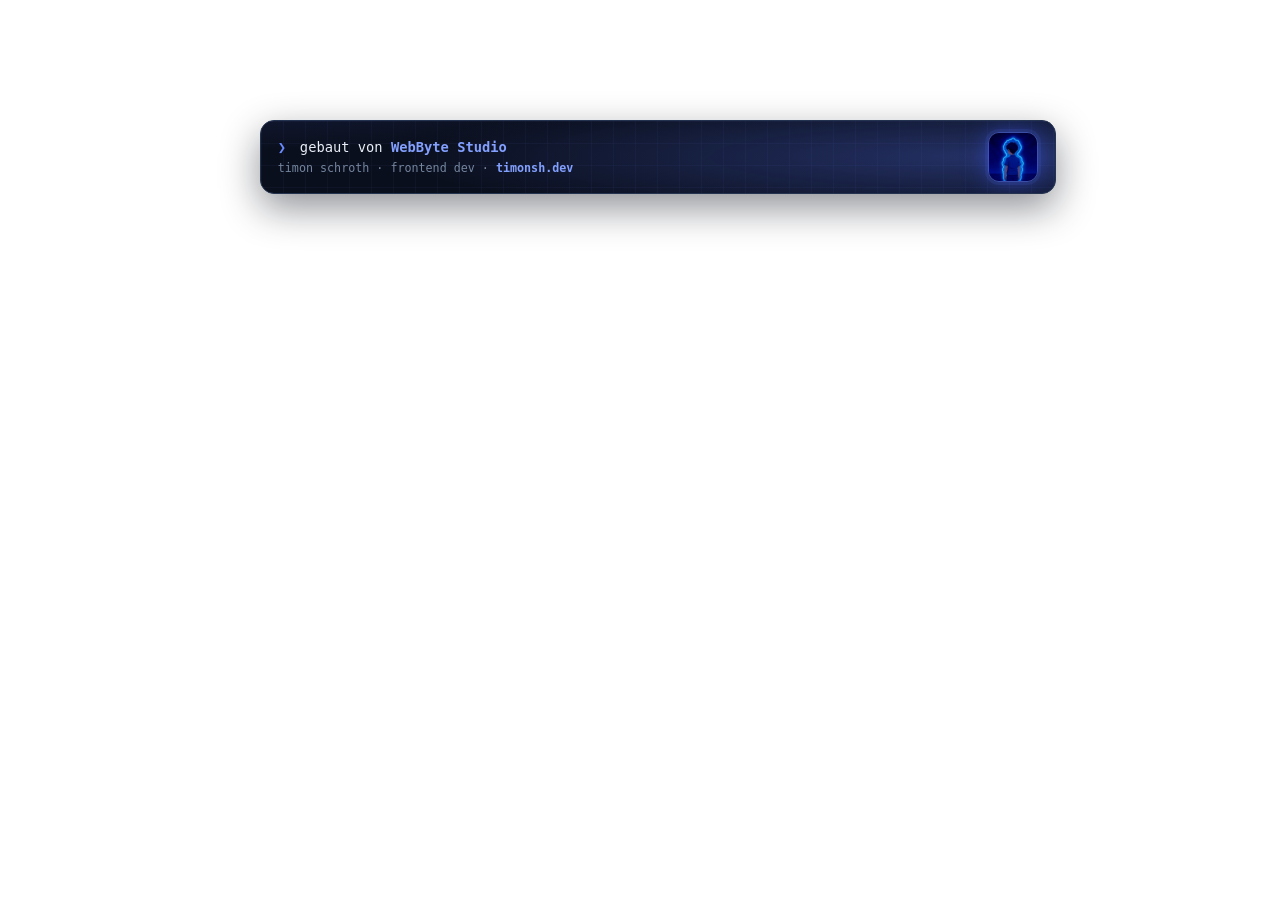
==== index.html @ 61d16535 "webbytestudio tag" ====
<!DOCTYPE html>
<html lang="de">

<head>
    <meta charset="UTF-8">
    <meta name="viewport" content="width=device-width, initial-scale=1.0">
    <title>WebByte Studio Tag</title>
    <link rel="stylesheet" href="studio-badge.css">
    <style>
        body {
            margin: 0;
            background: #fff;
            color: #241f18;
            font-family: system-ui, -apple-system, "Segoe UI", Helvetica, Arial, sans-serif;
        }

        .wrap {
            max-width: 760px;
            margin: 0 auto;
            padding: 3rem 1.25rem 5rem;
        }

        h1 {
            font-size: 1.4rem;
            margin-bottom: .25rem;
        }

        p.note {
            color: #555;
            margin-top: 0;
        }

        code {
            background: #f2f2f4;
            padding: .1em .35em;
            border-radius: 5px;
            font-size: .9em;
        }
    </style>
</head>

<body>
    <div class="wrap">

        <aside class="studio-badge" aria-label="Erstellt von WebByte Studio">
            <div class="studio-badge__text">
                <p class="studio-badge__line"><span class="studio-badge__prompt">&#10095;</span> gebaut von <a
                        href="https://timonsh.dev" rel="noopener">WebByte&nbsp;Studio</a></p>
                <p class="studio-badge__meta">timon schroth &middot; frontend&nbsp;dev &middot; <a
                        href="https://timonsh.dev" rel="noopener">timonsh.dev</a></p>
            </div>
            <a class="studio-badge__avatar" href="https://timonsh.dev" rel="noopener" aria-label="timonsh.dev — Profil">
                <img src="timon-profile.webp" alt="Timon Schroth" width="144" height="144" loading="lazy">
            </a>
        </aside>

    </div>
</body>

</html>
---- studio-badge.css ----
/* ============================================================================
   WebByte Studio — "gebaut von" Impressum-Tag  (.studio-badge)
   ----------------------------------------------------------------------------
   Isolierte, eigenständige Komponente. 1:1 aus dem ethikseite-Projekt
   extrahiert; alle CSS-Variablen des ursprünglichen Design-Systems wurden zu
   festen Werten aufgelöst, damit die Komponente ohne Abhängigkeiten in jedem
   Projekt identisch aussieht. Die font-family ist zusätzlich explizit auf allen
   Textelementen gesetzt, damit ein globales `* { font-family }` des Hosts sie
   nicht überschreibt.
   ============================================================================ */

.studio-badge {
    position: relative;
    isolation: isolate;
    overflow: hidden;
    display: flex;
    align-items: center;
    justify-content: space-between;
    gap: 1.5rem;
    width: 100%;
    margin-top: 4.5rem;
    padding: 0.7rem 1.05rem;
    border: 1px solid #243450;
    border-radius: 14px;
    background: #0a0f1d;
    color: #c7d2e0;
    font-family: ui-monospace, SFMono-Regular, Menlo, Consolas, monospace;
    font-size: clamp(0.78rem, 0.75rem + 0.15vw, 0.86rem);
    line-height: 1.5;
    box-shadow: 0 14px 38px rgba(6, 10, 22, .45);
}

.studio-badge::before {
    /* aura: blauer radialer Glow + feines Tech-Grid */
    content: "";
    position: absolute;
    inset: 0;
    z-index: -1;
    pointer-events: none;
    background:
        radial-gradient(130% 160% at 93% 50%, rgba(91, 120, 255, .32), transparent 58%),
        radial-gradient(90% 130% at -5% -30%, rgba(91, 120, 255, .12), transparent 55%),
        linear-gradient(rgba(120, 150, 255, .045) 1px, transparent 1px),
        linear-gradient(90deg, rgba(120, 150, 255, .045) 1px, transparent 1px);
    background-size: 100% 100%, 100% 100%, 22px 22px, 22px 22px;
}

.studio-badge__text {
    display: flex;
    flex-direction: column;
    gap: 0.15rem;
    min-width: 0;
}

.studio-badge__line,
.studio-badge__meta,
.studio-badge__prompt,
.studio-badge a {
    font-family: ui-monospace, SFMono-Regular, Menlo, Consolas, monospace;
}

.studio-badge__line { margin: 0; color: #e8edf7; }
.studio-badge__prompt { color: #6b8bff; font-weight: 700; margin-right: .4em; }
.studio-badge__meta { margin: 0; color: #74859f; font-size: .85em; }
.studio-badge a { color: #83a0ff; text-decoration: none; font-weight: 700; }
.studio-badge a:hover { color: #aabcff; text-decoration: underline; }
.studio-badge__meta a { font-weight: 600; }

.studio-badge__avatar {
    flex: none;
    width: 3rem;
    height: 3rem;
    border-radius: 11px;
    overflow: hidden;
    border: 1px solid rgba(91, 120, 255, .5);
    box-shadow: 0 0 0 3px rgba(91, 120, 255, .10), 0 0 24px rgba(60, 90, 255, .5);
}

.studio-badge__avatar img {
    width: 100%;
    height: 100%;
    object-fit: cover;
    display: block;
}

@media (prefers-reduced-motion: no-preference) {
    .studio-badge__avatar {
        transition: transform .2s ease;
        animation: studio-aura 3.4s ease-in-out infinite;
    }
    .studio-badge__avatar:hover { transform: translateY(-1px) scale(1.04); }
    @keyframes studio-aura {
        0%, 100% { box-shadow: 0 0 0 3px rgba(91, 120, 255, .10), 0 0 16px rgba(60, 90, 255, .4); }
        50%      { box-shadow: 0 0 0 3px rgba(91, 120, 255, .17), 0 0 32px rgba(60, 90, 255, .8); }
    }
}
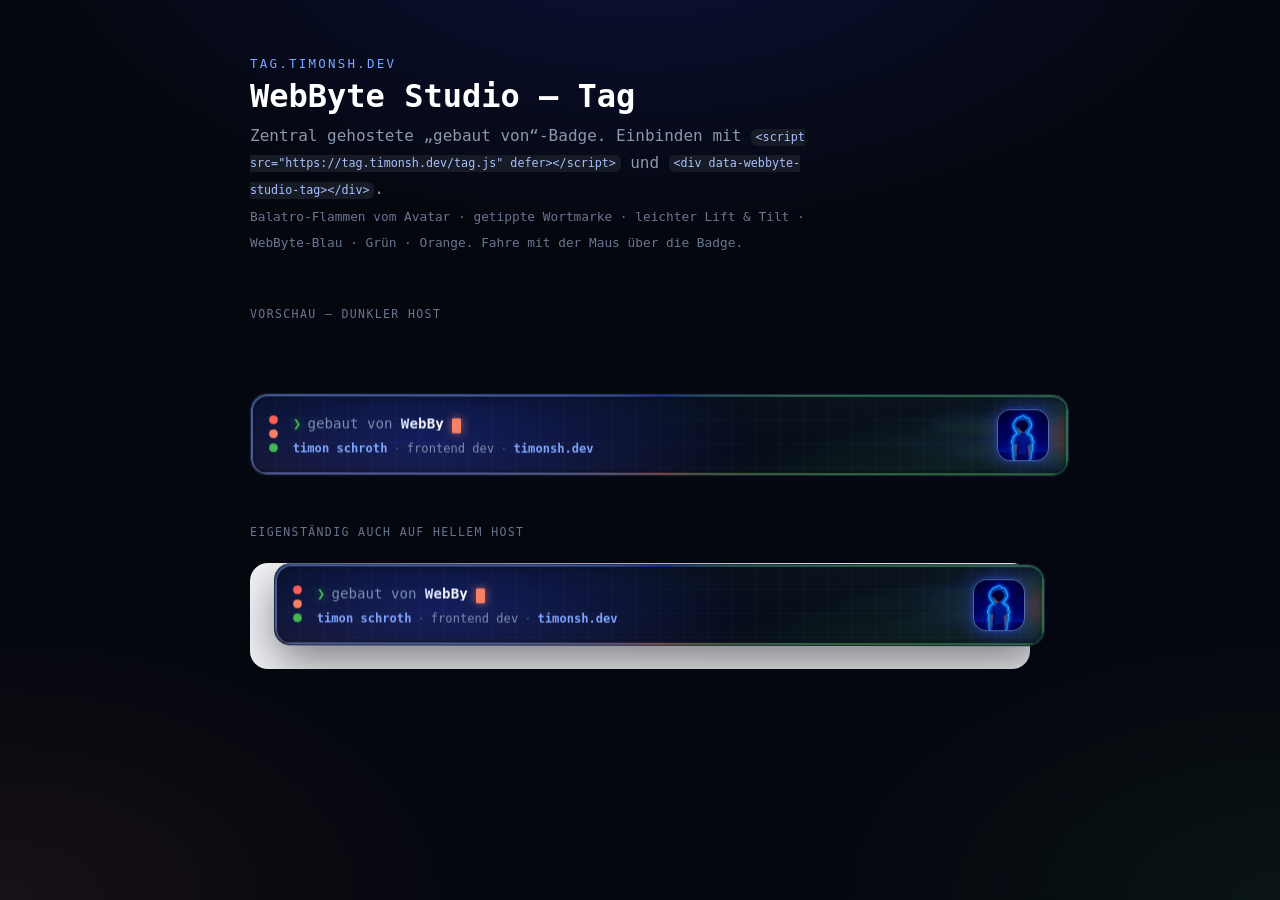
==== commit d9f78cd2: "Redesign Tag: WebByte-Palette, Ambient-Flammen, Typewriter & Lift - Palette Blau/Grün/Orange (1:1 vo" ====
--- a/index.html
+++ b/index.html
@@ -5,56 +5,186 @@
     <meta charset="UTF-8">
     <meta name="viewport" content="width=device-width, initial-scale=1.0">
     <title>WebByte Studio Tag</title>
+    <link rel="icon" href="favicon.svg" type="image/svg+xml">
     <link rel="stylesheet" href="studio-badge.css">
     <style>
+        :root { color-scheme: dark; }
+
         body {
             margin: 0;
-            background: #fff;
-            color: #241f18;
-            font-family: system-ui, -apple-system, "Segoe UI", Helvetica, Arial, sans-serif;
+            min-height: 100vh;
+            background:
+                radial-gradient(80% 60% at 50% -10%, rgba(42, 69, 248, .18), transparent 60%),
+                radial-gradient(60% 50% at 100% 100%, rgba(63, 185, 80, .08), transparent 60%),
+                radial-gradient(60% 50% at 0% 100%, rgba(247, 129, 102, .08), transparent 60%),
+                #05070f;
+            color: #e6edf3;
+            font-family: ui-monospace, SFMono-Regular, Menlo, Consolas, monospace;
+            /* Custom-Cursor auch auf der Showcase-Seite */
+            cursor: url("data:image/svg+xml,%3Csvg%20xmlns='http://www.w3.org/2000/svg'%20width='26'%20height='26'%20viewBox='0%200%2026%2026'%3E%3Cpath%20d='M5%202.5%20L5%2021.5%20L10.2%2016.7%20L13.6%2022.8%20L16.6%2021.1%20L13.2%2015.2%20L20%2015%20Z'%20fill='%23f78166'%20stroke='%2305070f'%20stroke-width='1.5'%20stroke-linejoin='round'/%3E%3C/svg%3E") 5 3, auto;
         }
 
+        a { cursor: url("data:image/svg+xml,%3Csvg%20xmlns='http://www.w3.org/2000/svg'%20width='26'%20height='26'%20viewBox='0%200%2026%2026'%3E%3Cpath%20d='M5%202.5%20L5%2021.5%20L10.2%2016.7%20L13.6%2022.8%20L16.6%2021.1%20L13.2%2015.2%20L20%2015%20Z'%20fill='%237ea5ff'%20stroke='%2305070f'%20stroke-width='1.5'%20stroke-linejoin='round'/%3E%3C/svg%3E") 5 3, pointer; }
+
         .wrap {
-            max-width: 760px;
+            max-width: 780px;
             margin: 0 auto;
-            padding: 3rem 1.25rem 5rem;
+            padding: 3.5rem 1.25rem 6rem;
+        }
+
+        .eyebrow {
+            font-size: .78rem;
+            letter-spacing: .18em;
+            text-transform: uppercase;
+            color: #7ea5ff;
+            margin: 0 0 .4rem;
         }
 
         h1 {
-            font-size: 1.4rem;
-            margin-bottom: .25rem;
+            font-size: clamp(1.4rem, 1.1rem + 1.8vw, 2rem);
+            margin: 0 0 .5rem;
+            text-wrap: balance;
+            color: #fff;
         }
 
         p.note {
-            color: #555;
-            margin-top: 0;
+            color: #8a97ad;
+            margin: 0;
+            line-height: 1.65;
+            max-width: 60ch;
         }
 
+        .hint { color: #6a7690; font-size: .8rem; }
+
         code {
-            background: #f2f2f4;
-            padding: .1em .35em;
-            border-radius: 5px;
+            background: #161b26;
+            padding: .12em .4em;
+            border-radius: 6px;
             font-size: .9em;
+            color: #a8c0ff;
         }
+
+        .panel-label {
+            margin: 3.2rem 0 .6rem;
+            font-size: .72rem;
+            letter-spacing: .12em;
+            text-transform: uppercase;
+            color: #6a7690;
+        }
+
+        /* Nachweis der Eigenständigkeit: auch auf hellem Host unverändert */
+        .light-host {
+            background: #f5f6f8;
+            border-radius: 18px;
+            padding: 0 1.5rem 1.5rem;
+        }
+
+        .light-host .studio-badge { margin-top: 1.5rem; }
     </style>
 </head>
 
 <body>
     <div class="wrap">
+        <p class="eyebrow">tag.timonsh.dev</p>
+        <h1>WebByte Studio — Tag</h1>
+        <p class="note">
+            Zentral gehostete „gebaut von“-Badge. Einbinden mit
+            <code>&lt;script src="https://tag.timonsh.dev/tag.js" defer&gt;&lt;/script&gt;</code>
+            und <code>&lt;div data-webbyte-studio-tag&gt;&lt;/div&gt;</code>.
+            <br><span class="hint">Balatro-Flammen vom Avatar · getippte Wortmarke · leichter Lift &amp; Tilt · WebByte-Blau · Grün · Orange. Fahre mit der Maus über die Badge.</span>
+        </p>
 
+        <p class="panel-label">Vorschau — dunkler Host</p>
         <aside class="studio-badge" aria-label="Erstellt von WebByte Studio">
-            <div class="studio-badge__text">
-                <p class="studio-badge__line"><span class="studio-badge__prompt">&#10095;</span> gebaut von <a
-                        href="https://timonsh.dev" rel="noopener">WebByte&nbsp;Studio</a></p>
-                <p class="studio-badge__meta">timon schroth &middot; frontend&nbsp;dev &middot; <a
-                        href="https://timonsh.dev" rel="noopener">timonsh.dev</a></p>
+            <span class="studio-badge__grid" aria-hidden="true"></span>
+            <span class="studio-badge__aura" aria-hidden="true"></span>
+            <span class="studio-badge__scan" aria-hidden="true"></span>
+            <span class="studio-badge__flames" aria-hidden="true"></span>
+            <canvas class="studio-badge__flame-canvas" aria-hidden="true"></canvas>
+
+            <div class="studio-badge__main">
+                <span class="studio-badge__dots" aria-hidden="true">
+                    <span class="studio-badge__dot studio-badge__dot--red"></span>
+                    <span class="studio-badge__dot studio-badge__dot--amber"></span>
+                    <span class="studio-badge__dot studio-badge__dot--green"></span>
+                </span>
+
+                <div class="studio-badge__text">
+                    <p class="studio-badge__line">
+                        <span class="studio-badge__prompt" aria-hidden="true">&#10095;</span>
+                        <span class="studio-badge__cmd">gebaut von</span>
+                        <a class="studio-badge__brand" href="https://timonsh.dev" rel="noopener">
+                            <span class="studio-badge__brand-word" aria-hidden="true">WebByte&nbsp;Studio</span>
+                            <span class="studio-badge__logo" aria-hidden="true">
+                                <img src="webbyte-mark.webp" alt="" width="560" height="324" loading="lazy" decoding="async">
+                            </span>
+                            <span class="studio-badge__sr">WebByte Studio</span>
+                        </a>
+                        <span class="studio-badge__caret" aria-hidden="true"></span>
+                    </p>
+                    <p class="studio-badge__meta">
+                        <a class="is-name" href="https://timonsh.dev" rel="noopener">timon schroth</a>
+                        <span class="studio-badge__sep" aria-hidden="true">&middot;</span> frontend&nbsp;dev
+                        <span class="studio-badge__sep" aria-hidden="true">&middot;</span>
+                        <a class="is-site" href="https://timonsh.dev" rel="noopener">timonsh.dev</a>
+                    </p>
+                </div>
             </div>
+
             <a class="studio-badge__avatar" href="https://timonsh.dev" rel="noopener" aria-label="timonsh.dev — Profil">
-                <img src="timon-profile.webp" alt="Timon Schroth" width="144" height="144" loading="lazy">
+                <span class="studio-badge__avatar-ring" aria-hidden="true"></span>
+                <img src="timon-profile.webp" alt="Timon Schroth" width="144" height="144" loading="lazy" decoding="async">
             </a>
         </aside>
 
+        <p class="panel-label">Eigenständig auch auf hellem Host</p>
+        <div class="light-host">
+            <aside class="studio-badge" aria-label="Erstellt von WebByte Studio">
+                <span class="studio-badge__grid" aria-hidden="true"></span>
+                <span class="studio-badge__aura" aria-hidden="true"></span>
+                <span class="studio-badge__scan" aria-hidden="true"></span>
+                <span class="studio-badge__flames" aria-hidden="true"></span>
+                <canvas class="studio-badge__flame-canvas" aria-hidden="true"></canvas>
+
+                <div class="studio-badge__main">
+                    <span class="studio-badge__dots" aria-hidden="true">
+                        <span class="studio-badge__dot studio-badge__dot--red"></span>
+                        <span class="studio-badge__dot studio-badge__dot--amber"></span>
+                        <span class="studio-badge__dot studio-badge__dot--green"></span>
+                    </span>
+
+                    <div class="studio-badge__text">
+                        <p class="studio-badge__line">
+                            <span class="studio-badge__prompt" aria-hidden="true">&#10095;</span>
+                            <span class="studio-badge__cmd">gebaut von</span>
+                            <a class="studio-badge__brand" href="https://timonsh.dev" rel="noopener">
+                                <span class="studio-badge__brand-word" aria-hidden="true">WebByte&nbsp;Studio</span>
+                                <span class="studio-badge__logo" aria-hidden="true">
+                                    <img src="webbyte-mark.webp" alt="" width="560" height="324" loading="lazy" decoding="async">
+                                </span>
+                                <span class="studio-badge__sr">WebByte Studio</span>
+                            </a>
+                            <span class="studio-badge__caret" aria-hidden="true"></span>
+                        </p>
+                        <p class="studio-badge__meta">
+                            <a class="is-name" href="https://timonsh.dev" rel="noopener">timon schroth</a>
+                            <span class="studio-badge__sep" aria-hidden="true">&middot;</span> frontend&nbsp;dev
+                            <span class="studio-badge__sep" aria-hidden="true">&middot;</span>
+                            <a class="is-site" href="https://timonsh.dev" rel="noopener">timonsh.dev</a>
+                        </p>
+                    </div>
+                </div>
+
+                <a class="studio-badge__avatar" href="https://timonsh.dev" rel="noopener" aria-label="timonsh.dev — Profil">
+                    <span class="studio-badge__avatar-ring" aria-hidden="true"></span>
+                    <img src="timon-profile.webp" alt="Timon Schroth" width="144" height="144" loading="lazy" decoding="async">
+                </a>
+            </aside>
+        </div>
     </div>
+
+    <!-- dogfood: dasselbe Skript wertet die statischen Badges auf -->
+    <script src="tag.js" defer></script>
 </body>
 
-</html>+</html>
--- a/studio-badge.css
+++ b/studio-badge.css
@@ -1,96 +1,606 @@
 /* ============================================================================
    WebByte Studio — "gebaut von" Impressum-Tag  (.studio-badge)
    ----------------------------------------------------------------------------
-   Isolierte, eigenständige Komponente. 1:1 aus dem ethikseite-Projekt
-   extrahiert; alle CSS-Variablen des ursprünglichen Design-Systems wurden zu
-   festen Werten aufgelöst, damit die Komponente ohne Abhängigkeiten in jedem
-   Projekt identisch aussieht. Die font-family ist zusätzlich explizit auf allen
-   Textelementen gesetzt, damit ein globales `* { font-family }` des Hosts sie
-   nicht überschreibt.
+   Eigenständige, in sich geschlossene Komponente. Keine externen Variablen.
+
+   Design-Sprache 1:1 von timonsh.dev:
+     · Blau   #2a45f8 / #7ea5ff   (WebByte-Primary — Logo-Hintergrund)
+     · Grün   #3fb950             (Special / Terminal-Prompt)
+     · Orange #f78166             (Special / Caret + Flammen)
+
+   Features:
+     · Balatro-Flammen vom Avatar (rechts) nach links (Canvas via tag.js,
+       CSS-Ember-Fallback ohne JS) — Blau→Orange→Weiß mit grünen Funken.
+     · Terminal-Prompt "tippt" die Wortmarke (Typewriter via tag.js).
+     · Logo fließt als kleine Primary-Blau-Pille in die Wortmarke ein.
+     · Custom-Cursor (nur innerhalb der Badge), sehr leichter Lift/Float,
+       rotierender Conic-Rand, driftendes Grid, orbitierende Aura, Scanline.
+     · Viele, ineinandergreifende Hover-Effekte.
+   Alles hinter `prefers-reduced-motion` bzw. JS-Guards abgesichert. Die
+   Mono-Schrift ist explizit gesetzt, damit ein globales `* { font-family }`
+   des Hosts das Aussehen nicht verändert.
    ============================================================================ */
 
+@property --wbs-angle {
+    syntax: "<angle>";
+    inherits: false;
+    initial-value: 0deg;
+}
+
 .studio-badge {
+    /* --- Palette als lokale Tokens --- */
+    --wbs-blue: #2a45f8;
+    --wbs-blue-lite: #7ea5ff;
+    --wbs-green: #3fb950;
+    --wbs-orange: #f78166;
+    --wbs-ink: #e8edf7;
+    --wbs-muted: #7d8eaf;
+    --wbs-surface: #080d1a;
+    --wbs-border: #1b2740;
+
+    /* --- Custom-Cursor (nur innerhalb der Badge, Host bleibt unberührt) --- */
+    --wbs-cursor: url("data:image/svg+xml,%3Csvg%20xmlns='http://www.w3.org/2000/svg'%20width='26'%20height='26'%20viewBox='0%200%2026%2026'%3E%3Cpath%20d='M5%202.5%20L5%2021.5%20L10.2%2016.7%20L13.6%2022.8%20L16.6%2021.1%20L13.2%2015.2%20L20%2015%20Z'%20fill='%23f78166'%20stroke='%2305070f'%20stroke-width='1.5'%20stroke-linejoin='round'/%3E%3C/svg%3E") 5 3, auto;
+    --wbs-cursor-link: url("data:image/svg+xml,%3Csvg%20xmlns='http://www.w3.org/2000/svg'%20width='26'%20height='26'%20viewBox='0%200%2026%2026'%3E%3Cpath%20d='M5%202.5%20L5%2021.5%20L10.2%2016.7%20L13.6%2022.8%20L16.6%2021.1%20L13.2%2015.2%20L20%2015%20Z'%20fill='%237ea5ff'%20stroke='%2305070f'%20stroke-width='1.5'%20stroke-linejoin='round'/%3E%3C/svg%3E") 5 3, pointer;
+
     position: relative;
     isolation: isolate;
     overflow: hidden;
     display: flex;
     align-items: center;
     justify-content: space-between;
-    gap: 1.5rem;
+    gap: 1.4rem;
     width: 100%;
     margin-top: 4.5rem;
-    padding: 0.7rem 1.05rem;
-    border: 1px solid #243450;
-    border-radius: 14px;
-    background: #0a0f1d;
-    color: #c7d2e0;
+    padding: 0.85rem 1.15rem;
+    border: 1px solid var(--wbs-border);
+    border-radius: 16px;
+    background:
+        radial-gradient(120% 140% at 100% 0%, rgba(63, 185, 80, .05), transparent 55%),
+        radial-gradient(120% 140% at 0% 100%, rgba(247, 129, 102, .05), transparent 55%),
+        var(--wbs-surface);
+    color: var(--wbs-ink);
     font-family: ui-monospace, SFMono-Regular, Menlo, Consolas, monospace;
-    font-size: clamp(0.78rem, 0.75rem + 0.15vw, 0.86rem);
+    font-size: clamp(0.78rem, 0.74rem + 0.2vw, 0.88rem);
     line-height: 1.5;
-    box-shadow: 0 14px 38px rgba(6, 10, 22, .45);
-}
-
+    cursor: var(--wbs-cursor);
+    box-shadow:
+        0 18px 48px rgba(4, 8, 20, .5),
+        inset 0 1px 0 rgba(255, 255, 255, .04);
+    /* Transform gehört im JS-Modus dem Skript (Float + Tilt); ohne JS greift
+       der :hover-Lift. transition schließt transform absichtlich mit ein –
+       tag.js setzt sie beim Init passend um. */
+    transition:
+        transform .45s cubic-bezier(.22, 1, .36, 1),
+        border-color .4s ease,
+        box-shadow .4s ease;
+    will-change: transform;
+}
+
+/* ---------- Rotierender Conic-Rand (Blau → Grün → Orange) ---------- */
 .studio-badge::before {
-    /* aura: blauer radialer Glow + feines Tech-Grid */
     content: "";
     position: absolute;
     inset: 0;
-    z-index: -1;
+    z-index: 2;
+    border-radius: inherit;
+    padding: 1.5px;
+    background: conic-gradient(from var(--wbs-angle),
+            var(--wbs-blue), var(--wbs-green), var(--wbs-orange),
+            var(--wbs-blue-lite), var(--wbs-blue));
+    -webkit-mask:
+        linear-gradient(#000 0 0) content-box,
+        linear-gradient(#000 0 0);
+    -webkit-mask-composite: xor;
+    mask:
+        linear-gradient(#000 0 0) content-box,
+        linear-gradient(#000 0 0);
+    mask-composite: exclude;
+    opacity: .5;
     pointer-events: none;
+    transition: opacity .35s ease;
+}
+
+/* ---------- Ambient-Layer ---------- */
+.studio-badge__grid,
+.studio-badge__aura,
+.studio-badge__scan,
+.studio-badge__flames,
+.studio-badge__flame-canvas {
+    position: absolute;
+    inset: 0;
+    z-index: 0;
+    pointer-events: none;
+    border-radius: inherit;
+}
+
+/* feines Tech-Grid, driftet langsam */
+.studio-badge__grid {
+    background-image:
+        linear-gradient(rgba(126, 165, 255, .06) 1px, transparent 1px),
+        linear-gradient(90deg, rgba(126, 165, 255, .06) 1px, transparent 1px);
+    background-size: 24px 24px;
+    -webkit-mask: radial-gradient(120% 120% at 50% 50%, #000 55%, transparent 100%);
+    mask: radial-gradient(120% 120% at 50% 50%, #000 55%, transparent 100%);
+    opacity: .8;
+    transition: opacity .35s ease;
+}
+
+/* orbitierende Aura: drei Special-Glows */
+.studio-badge__aura {
     background:
-        radial-gradient(130% 160% at 93% 50%, rgba(91, 120, 255, .32), transparent 58%),
-        radial-gradient(90% 130% at -5% -30%, rgba(91, 120, 255, .12), transparent 55%),
-        linear-gradient(rgba(120, 150, 255, .045) 1px, transparent 1px),
-        linear-gradient(90deg, rgba(120, 150, 255, .045) 1px, transparent 1px);
-    background-size: 100% 100%, 100% 100%, 22px 22px, 22px 22px;
-}
+        radial-gradient(38% 120% at 12% 30%, rgba(42, 69, 248, .34), transparent 60%),
+        radial-gradient(34% 120% at 50% 80%, rgba(63, 185, 80, .20), transparent 60%),
+        radial-gradient(40% 130% at 92% 45%, rgba(247, 129, 102, .20), transparent 62%);
+    background-size: 180% 180%;
+    filter: blur(6px);
+    opacity: .9;
+    transition: opacity .35s ease;
+}
+
+/* horizontale Scanline, wandert periodisch durch */
+.studio-badge__scan {
+    background: linear-gradient(90deg,
+            transparent 0%,
+            rgba(126, 165, 255, .10) 45%,
+            rgba(126, 165, 255, .16) 50%,
+            rgba(126, 165, 255, .10) 55%,
+            transparent 100%);
+    background-size: 45% 100%;
+    background-repeat: no-repeat;
+    background-position: -50% 0;
+    opacity: 0;
+}
+
+/* ---------- Balatro-Flammen ---------- */
+/* Canvas (von tag.js gezeichnet): additiv, weich, links ausblendend,
+   damit die Wortmarke lesbar bleibt. */
+.studio-badge__flame-canvas {
+    width: 100%;
+    height: 100%;
+    display: block;
+    mix-blend-mode: screen;
+    opacity: .48;
+    filter: blur(3.5px) saturate(1.03);
+    -webkit-mask: linear-gradient(to left, #000 0%, rgba(0, 0, 0, .7) 22%, rgba(0, 0, 0, .28) 48%, transparent 72%);
+    mask: linear-gradient(to left, #000 0%, rgba(0, 0, 0, .7) 22%, rgba(0, 0, 0, .28) 48%, transparent 72%);
+}
+
+/* CSS-Ember-Fallback (ohne JS / reduced-motion): weicher Feuerschein vom
+   Avatar nach links. */
+.studio-badge__flames {
+    background:
+        radial-gradient(55% 120% at 100% 52%, rgba(247, 129, 102, .26), transparent 62%),
+        radial-gradient(44% 100% at 93% 40%, rgba(255, 214, 170, .18), transparent 60%),
+        radial-gradient(50% 115% at 90% 66%, rgba(42, 69, 248, .18), transparent 64%),
+        radial-gradient(28% 85% at 80% 58%, rgba(63, 185, 80, .11), transparent 62%);
+    mix-blend-mode: screen;
+    filter: blur(11px);
+    opacity: .55;
+    -webkit-mask: linear-gradient(to left, #000 6%, transparent 66%);
+    mask: linear-gradient(to left, #000 6%, transparent 66%);
+}
+
+/* Wenn Canvas-Flammen aktiv sind, blendet tag.js den CSS-Fallback aus. */
+.studio-badge.wbs-has-fire .studio-badge__flames { opacity: 0; }
+
+/* ---------- Inhalt ---------- */
+.studio-badge__main {
+    position: relative;
+    z-index: 3;
+    display: flex;
+    align-items: center;
+    gap: 0.9rem;
+    min-width: 0;
+}
+
+/* Terminal-„Ampel" */
+.studio-badge__dots {
+    display: flex;
+    flex-direction: column;
+    gap: 5px;
+    flex: none;
+}
+
+.studio-badge__dot {
+    width: 9px;
+    height: 9px;
+    border-radius: 50%;
+    box-shadow: inset 0 0 0 .5px rgba(0, 0, 0, .25);
+    transition: transform .25s cubic-bezier(.34, 1.56, .64, 1), box-shadow .25s ease;
+    cursor: var(--wbs-cursor);
+}
+
+.studio-badge__dot--red { background: #ff5f57; }
+.studio-badge__dot--amber { background: var(--wbs-orange); }
+.studio-badge__dot--green { background: var(--wbs-green); }
+
+.studio-badge__dot:hover { transform: scale(1.55); }
+.studio-badge__dot--red:hover { box-shadow: 0 0 12px 1px rgba(255, 95, 87, .95); }
+.studio-badge__dot--amber:hover { box-shadow: 0 0 12px 1px rgba(247, 129, 102, .95); }
+.studio-badge__dot--green:hover { box-shadow: 0 0 12px 1px rgba(63, 185, 80, .95); }
 
 .studio-badge__text {
     display: flex;
     flex-direction: column;
-    gap: 0.15rem;
+    gap: 0.18rem;
     min-width: 0;
 }
 
 .studio-badge__line,
 .studio-badge__meta,
 .studio-badge__prompt,
+.studio-badge__cmd,
+.studio-badge__brand-word,
 .studio-badge a {
     font-family: ui-monospace, SFMono-Regular, Menlo, Consolas, monospace;
 }
 
-.studio-badge__line { margin: 0; color: #e8edf7; }
-.studio-badge__prompt { color: #6b8bff; font-weight: 700; margin-right: .4em; }
-.studio-badge__meta { margin: 0; color: #74859f; font-size: .85em; }
-.studio-badge a { color: #83a0ff; text-decoration: none; font-weight: 700; }
-.studio-badge a:hover { color: #aabcff; text-decoration: underline; }
-.studio-badge__meta a { font-weight: 600; }
-
+.studio-badge__line {
+    margin: 0;
+    display: flex;
+    align-items: center;
+    flex-wrap: wrap;
+    gap: .45em;
+    color: var(--wbs-ink);
+}
+
+/* grüner Prompt mit atmendem Glow */
+.studio-badge__prompt {
+    color: var(--wbs-green);
+    font-weight: 700;
+    text-shadow: 0 0 10px rgba(63, 185, 80, .55);
+    transition: text-shadow .3s ease, transform .3s ease;
+}
+
+.studio-badge__cmd { color: var(--wbs-muted); }
+
+/* ---------- Marken-Lockup: getippte Wortmarke + einfließendes Logo ---------- */
+.studio-badge__brand {
+    display: inline-flex;
+    align-items: center;
+    gap: .5em;
+    text-decoration: none;
+    line-height: 1;
+    padding: .1em .15em;
+    border-radius: 8px;
+    cursor: var(--wbs-cursor-link);
+    transition: filter .3s ease;
+}
+
+.studio-badge__brand-word {
+    font-weight: 700;
+    letter-spacing: .01em;
+    white-space: nowrap;
+    background: linear-gradient(100deg, #d4ddff 0%, #ffffff 45%, var(--wbs-blue-lite) 100%);
+    background-size: 200% 100%;
+    -webkit-background-clip: text;
+    background-clip: text;
+    -webkit-text-fill-color: transparent;
+    color: transparent;
+    transition: background .35s ease;
+}
+
+/* das Logo — Primary-WebByte-Blau als Hintergrund, weiße Wortmarke darauf */
+.studio-badge__logo {
+    position: relative;
+    display: inline-flex;
+    align-items: center;
+    height: 1.65em;
+    padding: 0 .62em;
+    border-radius: 999px;
+    overflow: hidden;
+    background: var(--wbs-blue);
+    box-shadow:
+        0 2px 10px rgba(42, 69, 248, .5),
+        inset 0 0 0 1px rgba(255, 255, 255, .18),
+        inset 0 1px 0 rgba(255, 255, 255, .28);
+    transform: translateY(-.02em);
+    cursor: var(--wbs-cursor-link);
+    transition:
+        opacity .3s ease,
+        transform .35s cubic-bezier(.34, 1.56, .64, 1),
+        box-shadow .3s ease,
+        width .3s ease,
+        padding .3s ease;
+    flex: none;
+}
+
+.studio-badge__logo img {
+    height: .78em;
+    width: auto;
+    display: block;
+    filter: drop-shadow(0 1px 1px rgba(0, 0, 0, .35));
+}
+
+/* ambient laufender Glanz auf der Pille */
+.studio-badge__logo::before {
+    content: "";
+    position: absolute;
+    inset: 0;
+    background: radial-gradient(60% 140% at 30% -20%, rgba(255, 255, 255, .5), transparent 60%);
+    opacity: .7;
+    pointer-events: none;
+}
+
+/* Glanz-Sweep (bei Hover) */
+.studio-badge__logo::after {
+    content: "";
+    position: absolute;
+    top: 0;
+    left: -60%;
+    width: 45%;
+    height: 100%;
+    background: linear-gradient(105deg, transparent, rgba(255, 255, 255, .7), transparent);
+    transform: skewX(-18deg);
+    pointer-events: none;
+}
+
+/* ---------- oranger blinkender Caret ---------- */
+.studio-badge__caret {
+    display: inline-block;
+    width: 9px;
+    height: 1.05em;
+    background: var(--wbs-orange);
+    border-radius: 1.5px;
+    box-shadow: 0 0 10px rgba(247, 129, 102, .7);
+    transform: translateY(.12em);
+}
+
+/* ---------- Meta-Zeile ---------- */
+.studio-badge__meta {
+    margin: 0;
+    color: var(--wbs-muted);
+    font-size: .86em;
+    display: flex;
+    align-items: center;
+    flex-wrap: wrap;
+    gap: .5em;
+}
+
+.studio-badge__sep { color: rgba(125, 142, 175, .5); }
+
+.studio-badge a {
+    color: var(--wbs-blue-lite);
+    text-decoration: none;
+    font-weight: 700;
+    position: relative;
+    cursor: var(--wbs-cursor-link);
+}
+
+.studio-badge__meta a {
+    font-weight: 600;
+    background-image: linear-gradient(currentColor, currentColor);
+    background-position: 0 100%;
+    background-repeat: no-repeat;
+    background-size: 0% 1.5px;
+    transition: color .25s ease, background-size .3s ease, text-shadow .25s ease;
+}
+
+.studio-badge__meta a:hover { background-size: 100% 1.5px; }
+.studio-badge__meta a.is-name:hover {
+    color: var(--wbs-green);
+    text-shadow: 0 0 10px rgba(63, 185, 80, .5);
+}
+.studio-badge__meta a.is-site:hover {
+    color: var(--wbs-orange);
+    text-shadow: 0 0 10px rgba(247, 129, 102, .5);
+}
+
+/* screen-reader-only (voller Markenname bleibt zugänglich) */
+.studio-badge__sr {
+    position: absolute;
+    width: 1px;
+    height: 1px;
+    padding: 0;
+    margin: -1px;
+    overflow: hidden;
+    clip: rect(0 0 0 0);
+    white-space: nowrap;
+    border: 0;
+}
+
+/* ---------- Avatar (Feuerquelle rechts) ---------- */
 .studio-badge__avatar {
+    position: relative;
+    z-index: 3;
     flex: none;
-    width: 3rem;
-    height: 3rem;
-    border-radius: 11px;
+    width: 3.15rem;
+    height: 3.15rem;
+    border-radius: 13px;
     overflow: hidden;
-    border: 1px solid rgba(91, 120, 255, .5);
-    box-shadow: 0 0 0 3px rgba(91, 120, 255, .10), 0 0 24px rgba(60, 90, 255, .5);
+    border: 1px solid rgba(126, 165, 255, .5);
+    cursor: var(--wbs-cursor-link);
+    box-shadow: 0 0 0 3px rgba(42, 69, 248, .12), 0 0 22px rgba(42, 69, 248, .45);
+    transition: transform .35s cubic-bezier(.34, 1.56, .64, 1), box-shadow .35s ease;
+}
+
+/* rotierender Farbring hinter dem Avatar */
+.studio-badge__avatar-ring {
+    position: absolute;
+    inset: -40%;
+    z-index: 0;
+    background: conic-gradient(from var(--wbs-angle),
+            var(--wbs-blue), var(--wbs-green), var(--wbs-orange), var(--wbs-blue));
+    opacity: 0;
+    pointer-events: none;
+    transition: opacity .35s ease;
 }
 
 .studio-badge__avatar img {
+    position: relative;
+    z-index: 1;
     width: 100%;
     height: 100%;
     object-fit: cover;
     display: block;
-}
-
+    border-radius: inherit;
+    transition: filter .35s ease, transform .35s ease;
+}
+
+/* ============================================================================
+   TYPEWRITER-ZUSTÄNDE  (tag.js schaltet .is-typing um)
+   ============================================================================ */
+/* Während getippt wird: Caret leuchtet konstant, Logo eingeklappt. */
+.studio-badge.is-typing .studio-badge__caret { animation: none !important; opacity: 1; }
+.studio-badge.is-typing .studio-badge__logo {
+    opacity: 0;
+    width: 0;
+    padding: 0;
+    margin-left: -.5em;
+    transform: translateY(-.02em) scale(.4);
+    pointer-events: none;
+}
+
+/* ============================================================================
+   HOVER-EFFEKTE (viele, ineinandergreifend)
+   ============================================================================ */
+
+/* ohne JS: sanfter Lift; mit JS übernimmt das Skript den Transform */
+.studio-badge:hover {
+    transform: translateY(-3px) scale(1.008);
+    border-color: #2c3f63;
+    box-shadow:
+        0 30px 66px rgba(4, 8, 20, .62),
+        0 0 0 1px rgba(126, 165, 255, .14),
+        0 0 34px rgba(42, 69, 248, .28),
+        inset 0 1px 0 rgba(255, 255, 255, .06);
+}
+
+.studio-badge:hover::before { opacity: .95; }
+.studio-badge:hover .studio-badge__grid { opacity: 1; }
+.studio-badge:hover .studio-badge__aura { opacity: 1; }
+.studio-badge:hover .studio-badge__prompt {
+    transform: translateX(2px);
+    text-shadow: 0 0 16px rgba(63, 185, 80, .9);
+}
+
+/* Wortmarke: Verlauf schaltet auf Grün → Weiß → Orange */
+.studio-badge__brand:hover .studio-badge__brand-word {
+    background: linear-gradient(100deg, var(--wbs-green) 0%, #ffffff 50%, var(--wbs-orange) 100%);
+    background-size: 200% 100%;
+    -webkit-background-clip: text;
+    background-clip: text;
+}
+
+/* Logo-Pille: hebt & neigt sich, leuchtet mehrfarbig, Glanz zieht durch */
+.studio-badge__brand:hover .studio-badge__logo {
+    transform: translateY(-.14em) scale(1.08) rotate(-1.5deg);
+    box-shadow:
+        0 8px 22px rgba(42, 69, 248, .6),
+        0 4px 18px rgba(63, 185, 80, .3),
+        0 4px 18px rgba(247, 129, 102, .3),
+        inset 0 0 0 1px rgba(255, 255, 255, .35);
+}
+
+/* Avatar: Scale + Tilt + Ring erscheint + Multi-Color-Glow */
+.studio-badge__avatar:hover {
+    transform: translateY(-2px) scale(1.07) rotate(-2deg);
+    box-shadow:
+        0 0 0 3px rgba(63, 185, 80, .2),
+        0 0 26px rgba(247, 129, 102, .6),
+        0 0 44px rgba(42, 69, 248, .7);
+}
+
+.studio-badge__avatar:hover .studio-badge__avatar-ring { opacity: .38; }
+.studio-badge__avatar:hover img { filter: saturate(1.2) brightness(1.08); transform: scale(1.05); }
+
+/* ============================================================================
+   AMBIENT-ANIMATIONEN  (nur ohne reduced-motion)
+   ============================================================================ */
 @media (prefers-reduced-motion: no-preference) {
+
+    .studio-badge::before { animation: wbs-spin 9s linear infinite; }
+    .studio-badge:hover::before { animation-duration: 3.5s; }
+
+    .studio-badge__avatar-ring { animation: wbs-spin 9s linear infinite; }
+
+    .studio-badge__grid { animation: wbs-grid-drift 14s linear infinite; }
+
+    .studio-badge__aura { animation: wbs-aura-orbit 12s ease-in-out infinite; }
+
+    .studio-badge__scan { animation: wbs-scan 6.5s ease-in-out infinite; }
+
+    .studio-badge__flames { animation: wbs-ember 7.5s ease-in-out infinite; }
+
+    .studio-badge__caret { animation: wbs-blink 1s steps(2) infinite; }
+
+    .studio-badge__prompt { animation: wbs-prompt-pulse 3s ease-in-out infinite; }
+
+    .studio-badge__brand-word { animation: wbs-word-shimmer 7s ease-in-out infinite; }
+
+    .studio-badge__logo::before { animation: wbs-gloss 5s ease-in-out infinite; }
+
+    .studio-badge__avatar { animation: wbs-avatar-aura 3.6s ease-in-out infinite; }
+
+    .studio-badge__brand:hover .studio-badge__logo::after { animation: wbs-shine 1.1s ease-in-out; }
+}
+
+@keyframes wbs-spin {
+    to { --wbs-angle: 360deg; }
+}
+
+@keyframes wbs-grid-drift {
+    to { background-position: 24px 24px; }
+}
+
+@keyframes wbs-aura-orbit {
+    0% { background-position: 0% 50%; }
+    33% { background-position: 100% 20%; }
+    66% { background-position: 30% 100%; }
+    100% { background-position: 0% 50%; }
+}
+
+@keyframes wbs-scan {
+    0%, 12% { background-position: -60% 0; opacity: 0; }
+    20% { opacity: .8; }
+    45%, 100% { background-position: 160% 0; opacity: 0; }
+}
+
+@keyframes wbs-ember {
+    0%, 100% { opacity: .42; filter: blur(11px); }
+    50% { opacity: .62; filter: blur(13px); }
+}
+
+@keyframes wbs-blink {
+    50% { opacity: 0; }
+}
+
+@keyframes wbs-prompt-pulse {
+    0%, 100% { text-shadow: 0 0 8px rgba(63, 185, 80, .45); }
+    50% { text-shadow: 0 0 16px rgba(63, 185, 80, .85); }
+}
+
+@keyframes wbs-word-shimmer {
+    0%, 100% { background-position: 0% 50%; }
+    50% { background-position: 100% 50%; }
+}
+
+@keyframes wbs-gloss {
+    0%, 100% { transform: translateX(-15%); opacity: .55; }
+    50% { transform: translateX(15%); opacity: .85; }
+}
+
+@keyframes wbs-avatar-aura {
+    0%, 100% { box-shadow: 0 0 0 3px rgba(42, 69, 248, .12), 0 0 16px rgba(42, 69, 248, .4); }
+    33% { box-shadow: 0 0 0 3px rgba(63, 185, 80, .14), 0 0 26px rgba(63, 185, 80, .5); }
+    66% { box-shadow: 0 0 0 3px rgba(247, 129, 102, .14), 0 0 26px rgba(247, 129, 102, .5); }
+}
+
+@keyframes wbs-shine {
+    from { left: -60%; }
+    to { left: 120%; }
+}
+
+/* ---------- Responsive ---------- */
+@media (max-width: 480px) {
+    .studio-badge {
+        gap: 1rem;
+        padding: 0.8rem 0.95rem;
+    }
+    .studio-badge__main { gap: 0.7rem; }
+    .studio-badge__dots { flex-direction: row; }
     .studio-badge__avatar {
-        transition: transform .2s ease;
-        animation: studio-aura 3.4s ease-in-out infinite;
+        width: 2.7rem;
+        height: 2.7rem;
     }
-    .studio-badge__avatar:hover { transform: translateY(-1px) scale(1.04); }
-    @keyframes studio-aura {
-        0%, 100% { box-shadow: 0 0 0 3px rgba(91, 120, 255, .10), 0 0 16px rgba(60, 90, 255, .4); }
-        50%      { box-shadow: 0 0 0 3px rgba(91, 120, 255, .17), 0 0 32px rgba(60, 90, 255, .8); }
-    }
-}
+}
